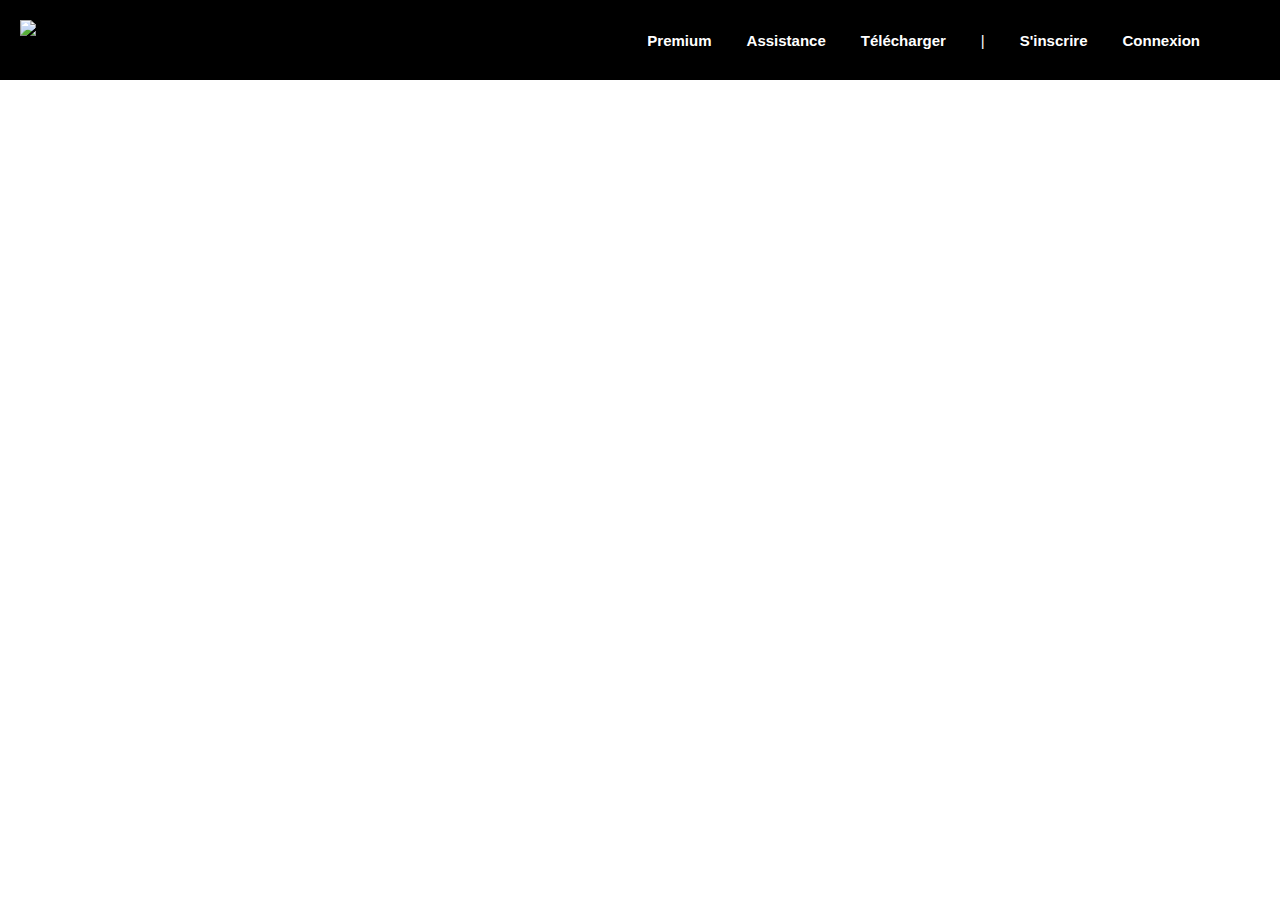
==== index.html @ 308cbd77 "Ajout du header" ====
<!DOCTYPE html>
<html lang="fr">
<head>
    <meta charset="UTF-8">
    <meta name="viewport" content="width=device-width, initial-scale=1.0">
    <link rel="stylesheet" href="css/style.css">
    <link rel="preload" href="https://open.scdn.co/fonts/CircularSpUIv3T-Bold.woff2" as="font" type="font/woff2" crossorigin="true">
    <link rel="preload" href="https://open.scdn.co/fonts/CircularSpUIv3T-Black.woff2" as="font" type="font/woff2" crossorigin="true">
    <link rel="preload" href="https://open.scdn.co/fonts/CircularSpUIv3T-Book.woff2" as="font" type="font/woff2" crossorigin="true">
</head>
<body>

    <header>
        <div class='icon head'>
            <img src='https://storage.googleapis.com/pr-newsroom-wp/1/2018/11/Spotify_Logo_CMYK_White.png' alt='Logo Spotify'>
        </div>
        <nav>
            <ul>
                <li class='menu'>Premium</li>
                <li class='menu'>Assistance</li>
                <li class='menu'>Télécharger</li>
                <li class='bar'>|</li>
                <li class='menu'>S'inscrire</li>
                <li class='menu'>Connexion</li>
            </ul>
        </nav>
    </header>
    
</body>
</html>
---- css/style.css ----
html,body{
    margin: 0;
    padding: 0;
    font-family: Circular, spotify-circular, Helvetica, Arial, sans-serif;
}
header{
    background-color: black;
    height: 80px;
    width: 100%;
}
.icon img{
    width: 135px;
    padding-left:20px;
    padding-top:20px;
}

.head img{
    position: absolute;
}
header nav{
    height: 100%;
}
header nav ul{
    display: flex;
    flex-direction: row;
    list-style: none;
    justify-content: flex-end;
    margin: auto;
    padding-top: 32px;
}
header nav ul li{
    padding-right: 25px;
    padding-left: 10px;
    color: white;
    font-size: 15px;
}
header nav ul li.menu{
    font-weight: bold;
}
header nav ul li:last-of-type{
    padding-right: 80px;
}
header nav ul li.menu:hover{
    color: #1ed760;
    cursor: pointer;
}
header nav ul li.bar:hover{
    cursor: default;
}
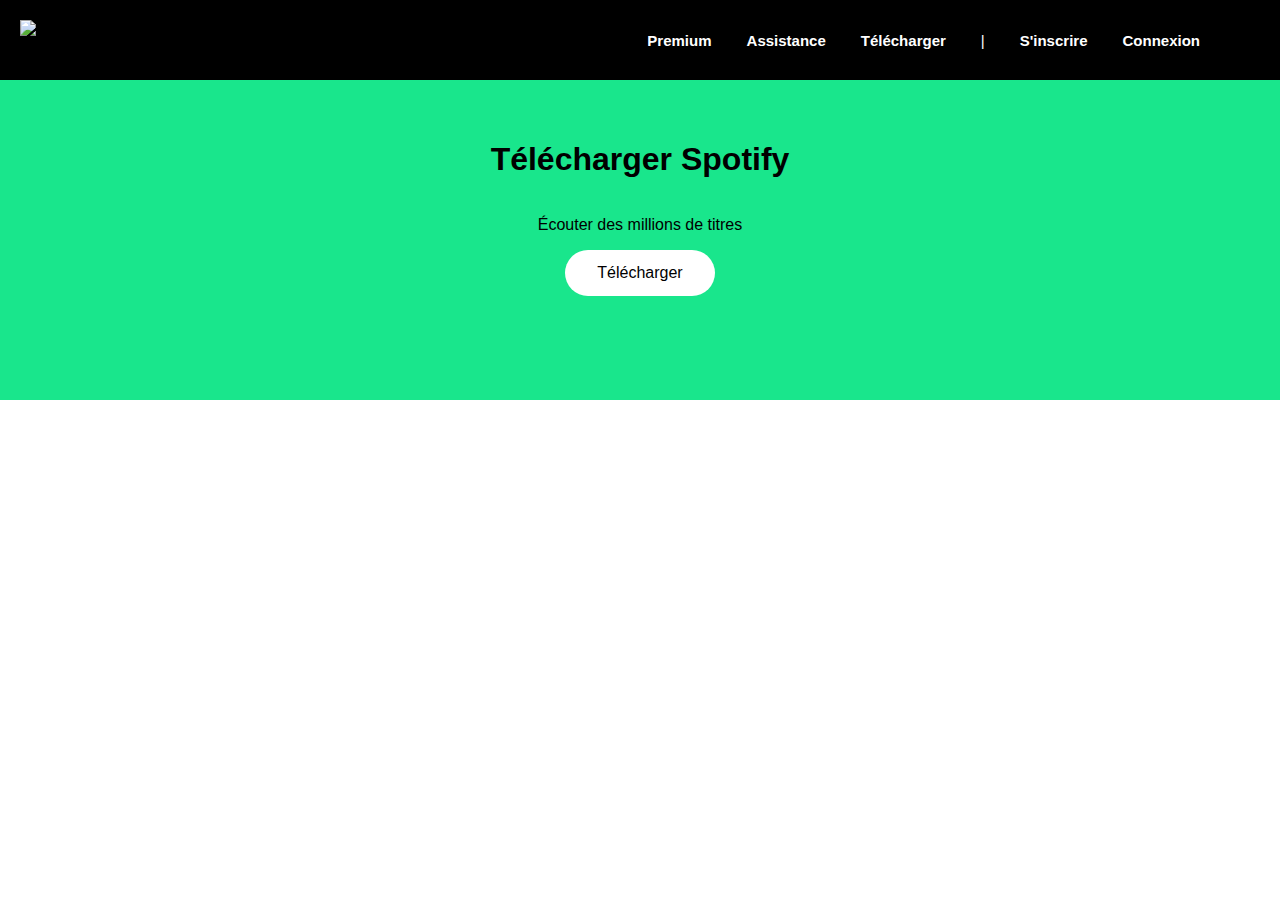
==== commit 9e00f937: "ajout du premier bandeau de telechargement" ====
--- a/index.html
+++ b/index.html
@@ -25,6 +25,14 @@
             </ul>
         </nav>
     </header>
+
+    <section id='bandeau_upload'>
+        <div>
+            <h1>Télécharger Spotify</h1>
+            <p>Écouter des millions de titres</p>
+            <div id="button">Télécharger</div>
+        </div>
+    </section>
     
 </body>
 </html>--- a/css/style.css
+++ b/css/style.css
@@ -46,4 +46,33 @@
 }
 header nav ul li.bar:hover{
     cursor: default;
+}
+
+/*Bandeau de téléchargement*/
+#bandeau_upload{
+    background-color: rgb(25, 230, 140);
+    padding: 40px 15px 104px;
+}
+
+#bandeau_upload div{
+    text-align: center;
+    display: flex;
+    flex-direction: column;
+    -webkit-box-align: center;
+    align-items: center;
+    -webkit-box-pack: center;
+    justify-content: center;
+}
+
+#bandeau_upload div #button{
+    background-color: var(--background-base,#ffffff);
+    color: var(--text-base,#000000);
+    border-radius: 500px;
+    font-size: inherit;
+    padding: 14px 32px;
+}
+
+#bandeau_upload div #button:hover{
+    background-color: #dedede;
+    font-weight: bold;
 }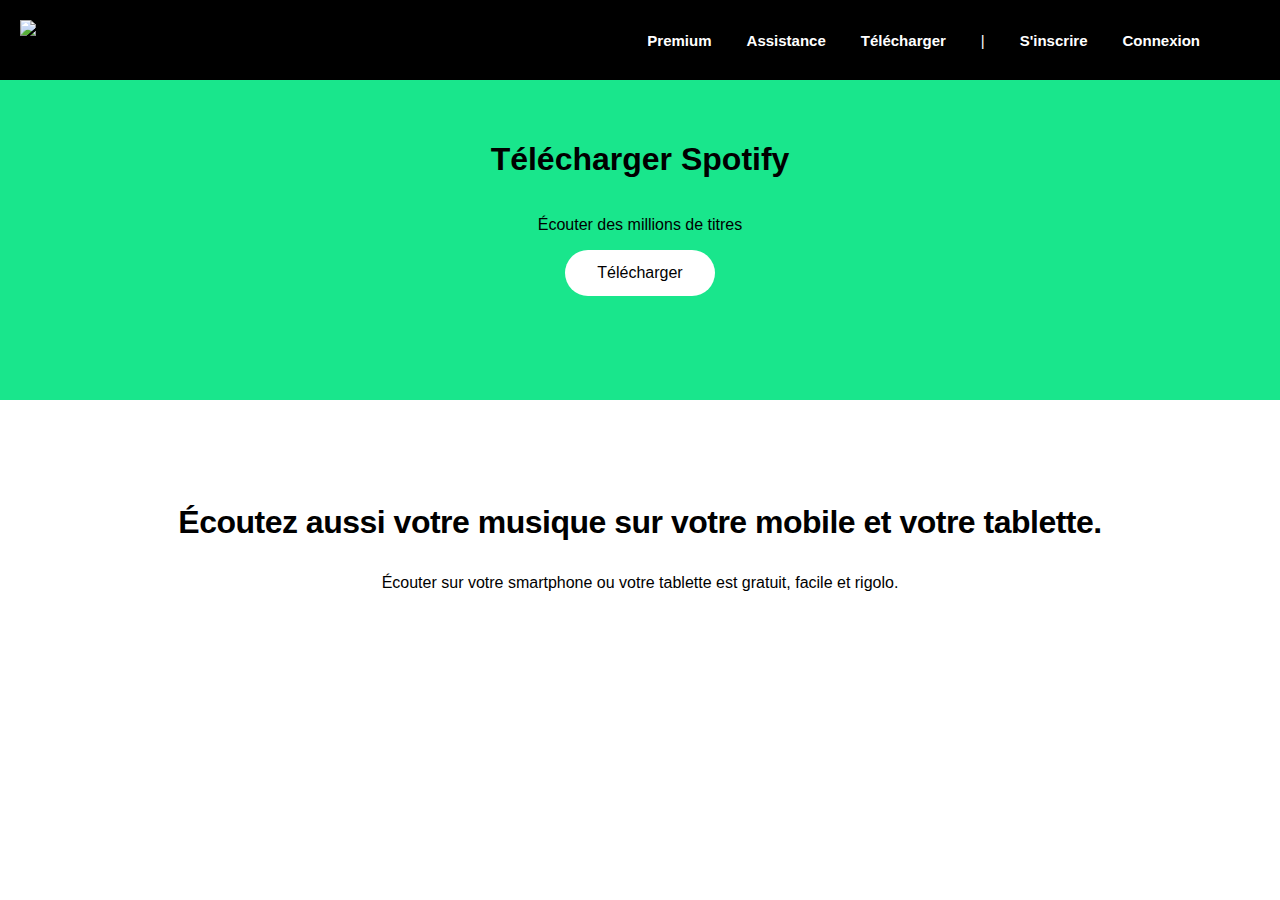
==== commit 9ac7b6e4: "ajout du deuxième bandeau de telechargement" ====
--- a/index.html
+++ b/index.html
@@ -33,6 +33,14 @@
             <div id="button">Télécharger</div>
         </div>
     </section>
+
+    <section id='plateform_upload'>
+        <div>
+        <h3>Écoutez aussi votre musique sur votre mobile et votre tablette.</h3>
+        <p>Écouter sur votre smartphone ou votre tablette est gratuit, facile et rigolo.</p>
+        </div>
+
+    </section>
     
 </body>
 </html>--- a/css/style.css
+++ b/css/style.css
@@ -75,4 +75,19 @@
 #bandeau_upload div #button:hover{
     background-color: #dedede;
     font-weight: bold;
+}
+
+#plateform_upload{
+    background-color: white;
+    padding: 70px 15px;
+}
+#plateform_upload div{
+    margin: 0px auto;
+    max-width: 1170px;
+    text-align: center;
+}
+#plateform_upload h3{
+    font-size: 32px;
+    line-height: 40px;
+    letter-spacing: -0.5px;
 }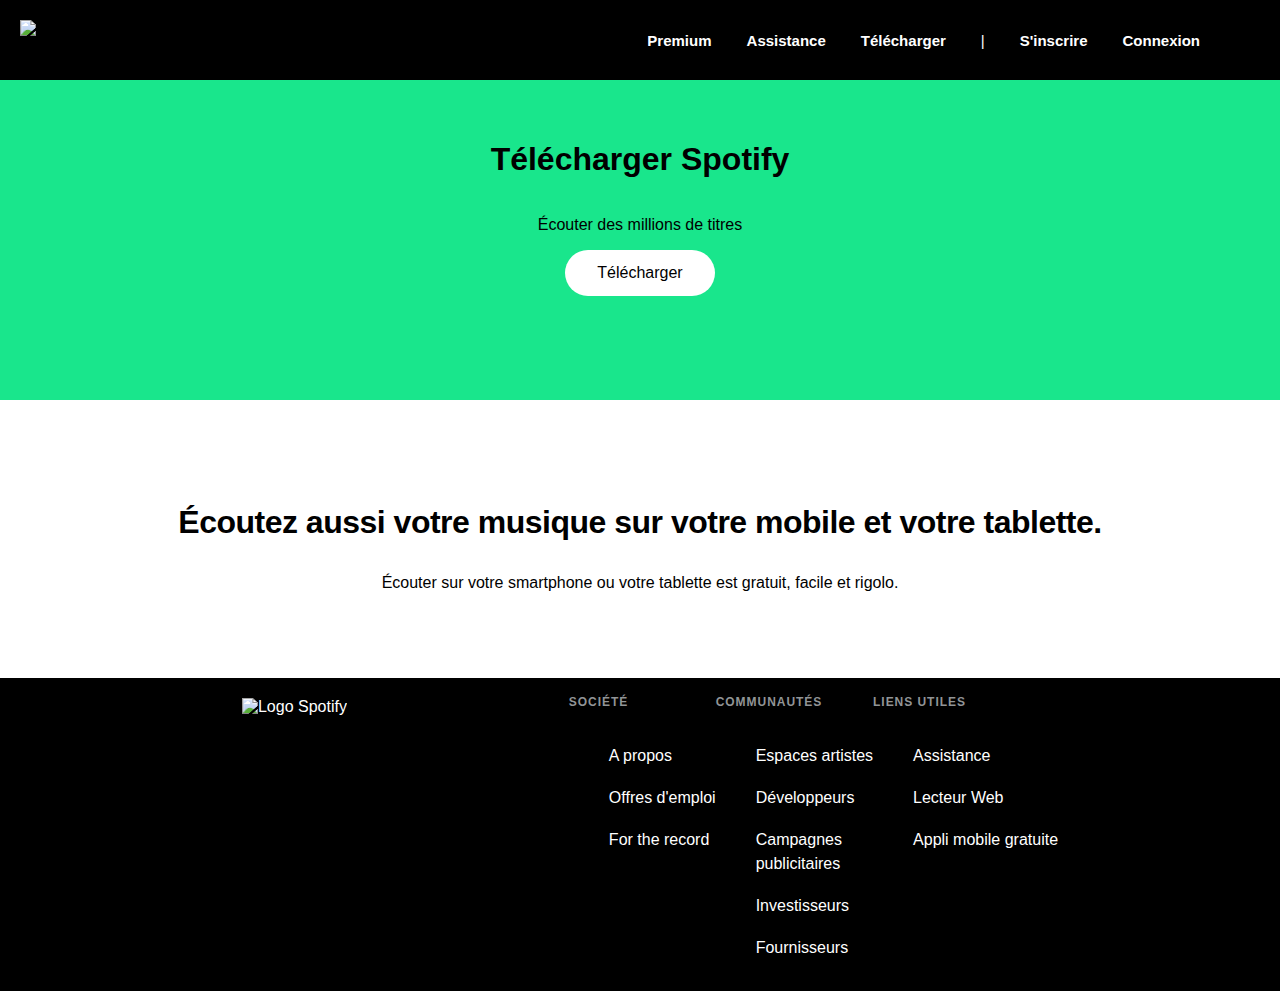
==== commit 350c9e7c: "Ajout du footer" ====
--- a/index.html
+++ b/index.html
@@ -41,6 +41,35 @@
         </div>
 
     </section>
+
+    <footer>
+        <div class='icon'>
+            <img src='https://storage.googleapis.com/pr-newsroom-wp/1/2018/11/Spotify_Logo_CMYK_White.png' alt='Logo Spotify'>
+        </div>
+        <nav>
+            <dl>
+                <dt>Société</dt>
+                <dd>A propos</dd>
+                <dd>Offres d'emploi</dd>
+                <dd>For the record</dd>
+            </dl>
+            <dl>
+                <dt>Communautés</dt>
+                <dd>Espaces artistes</dd>
+                <dd>Développeurs</dd>
+                <dd>Campagnes<br>publicitaires</dd>
+                <dd>Investisseurs</dd>
+                <dd>Fournisseurs</dd>
+            </dl>
+            <dl>
+                <dt>Liens utiles</dt>
+                <dd>Assistance</dd>
+                <dd>Lecteur Web</dd>
+                <dd>Appli mobile gratuite</dd>
+            </dl>
+        </nav>
+
+    </footer>
     
 </body>
 </html>--- a/css/style.css
+++ b/css/style.css
@@ -90,4 +90,39 @@
     font-size: 32px;
     line-height: 40px;
     letter-spacing: -0.5px;
+}
+
+footer{
+    color: white;
+    background-color:#000;
+    width:100vw;
+}
+footer{
+    display: flex;
+    justify-content: space-evenly;
+}
+footer nav{
+    display: flex;
+    justify-content: center;
+}
+dt{
+    color: #919496;
+    font-size: 12px;
+    font-weight: 900;
+    line-height: 1.4;
+    letter-spacing: .08em;
+    text-transform: uppercase;
+    margin-bottom:30px;
+}
+dd{
+    font-size: 16px;
+    font-family: Circular,spotify-circular,Helvetica,Arial,sans-serif;
+    font-weight: 400;
+    line-height: 1.5;
+    text-decoration: none;
+    padding: 3px 0 15px;
+}
+dd:hover{
+    cursor:pointer;
+    color: #1ed760;
 }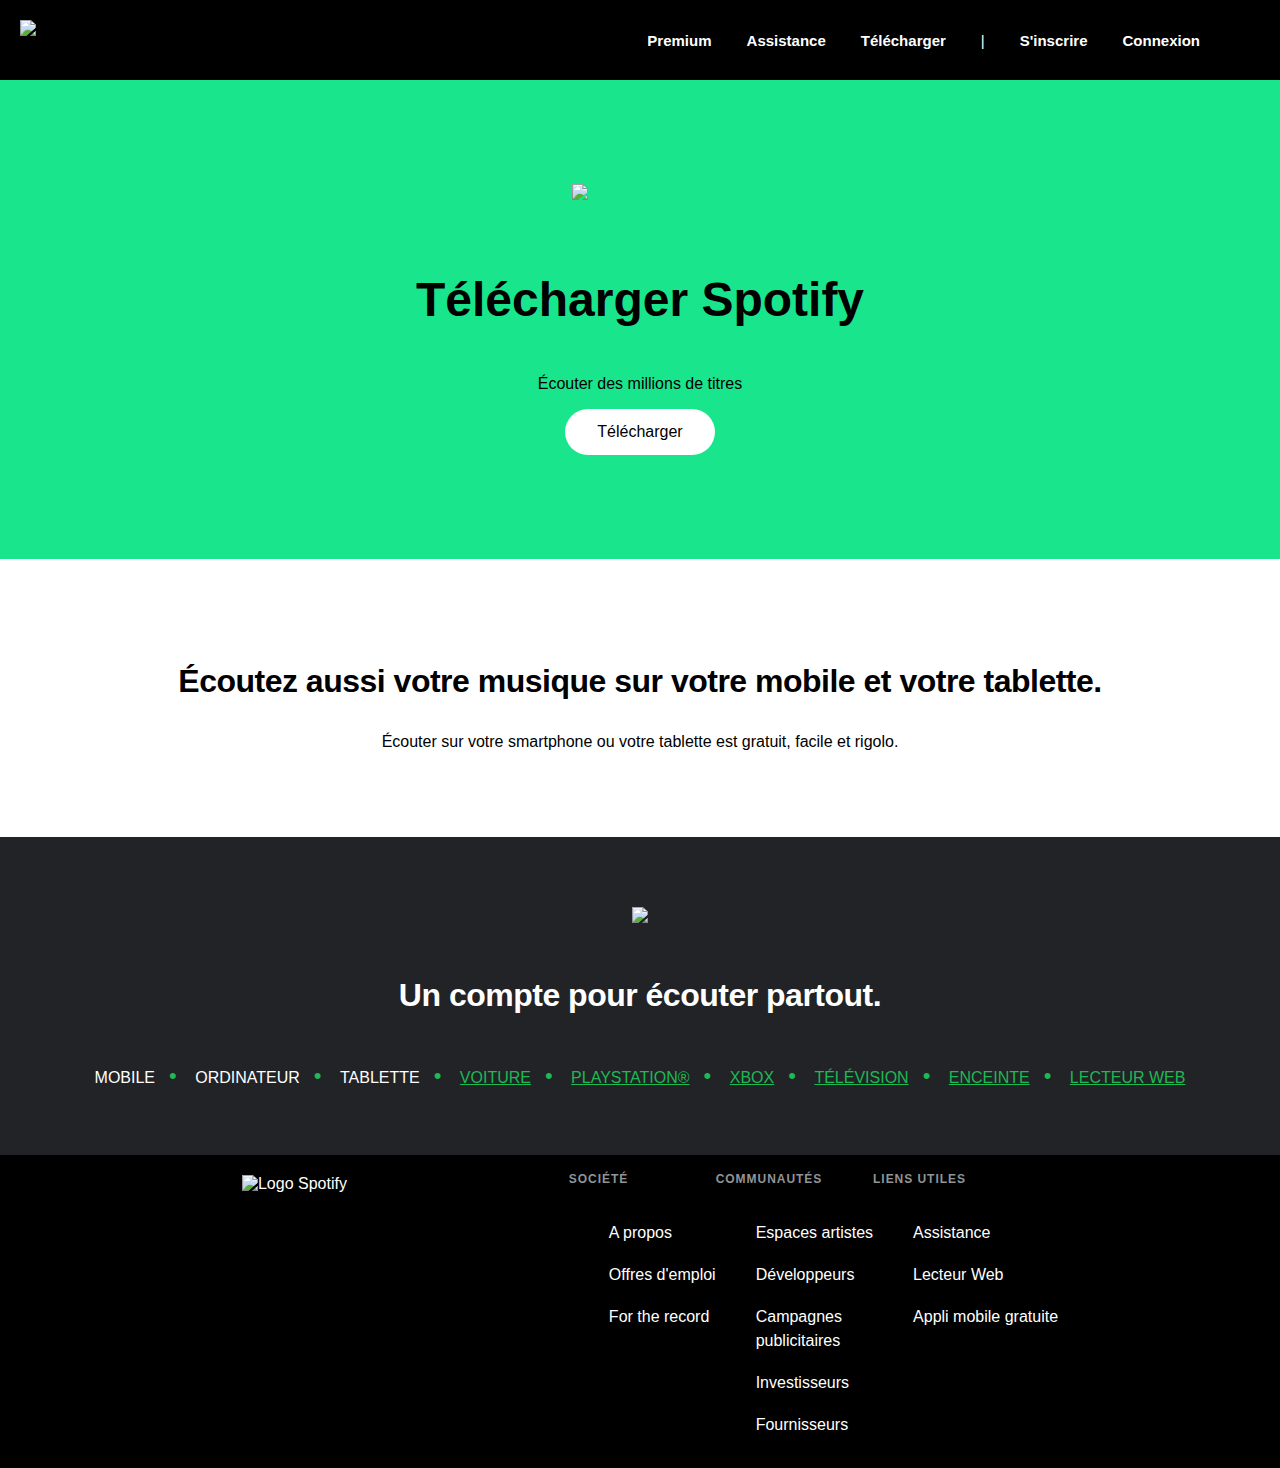
==== commit dd814a4b: "ajout du bandeau indiquant les différentes plateformes" ====
--- a/index.html
+++ b/index.html
@@ -28,6 +28,9 @@
 
     <section id='bandeau_upload'>
         <div>
+            <div class="img">
+                <img src="https://www-growth.scdn.co/static/download/laptop.svg" class="img1">
+            </div>
             <h1>Télécharger Spotify</h1>
             <p>Écouter des millions de titres</p>
             <div id="button">Télécharger</div>
@@ -39,7 +42,28 @@
         <h3>Écoutez aussi votre musique sur votre mobile et votre tablette.</h3>
         <p>Écouter sur votre smartphone ou votre tablette est gratuit, facile et rigolo.</p>
         </div>
+    </section>
 
+    <section id='all_plateform'>
+        <div>
+            <div class='devices_img'>
+                <img src='https://www-growth.scdn.co/static/download/all-devices.svg'>
+            </div>
+            <h3>Un compte pour écouter partout.</h3>
+        </div>
+        <div id='liste'>
+            <ul>
+                <li><span>Mobile</span></li>
+                <li><span>Ordinateur</span></li>
+                <li><span>Tablette</span></li>
+                <li><span><a>Voiture</a></span></li>
+                <li><span><a>Playstation®</a></span></li>
+                <li><span><a>Xbox</a></span></li>
+                <li><span><a>Télévision</a></span></li>
+                <li><span><a>Enceinte</a></span></li>
+                <li><span><a>Lecteur Web</a></span></li>
+            </ul>
+        </div>
     </section>
 
     <footer>
--- a/css/style.css
+++ b/css/style.css
@@ -64,6 +64,19 @@
     justify-content: center;
 }
 
+#bandeau_upload div h1{
+    font-size: 48px;
+}
+
+.img{
+    width:136px;
+    margin-bottom:40px;
+    margin-top:64px
+}
+.img1{
+    width: 100%;
+}
+
 #bandeau_upload div #button{
     background-color: var(--background-base,#ffffff);
     color: var(--text-base,#000000);
@@ -90,6 +103,57 @@
     font-size: 32px;
     line-height: 40px;
     letter-spacing: -0.5px;
+}
+
+#all_plateform{
+    background-color: rgb(34, 35, 38);
+    padding: 70px 15px 50px;
+    color: white;
+}
+#all_plateform #liste{
+    display: flex;
+    -webkit-box-pack: center;
+    justify-content: center;
+}
+#all_plateform #liste ul{
+    padding-left: 0px;
+}
+#all_plateform #liste ul li{
+    text-transform: uppercase;
+    display: inline-block;
+}
+
+#all_plateform #liste ul li:not(:last-child)::after {
+    font-size: 22px;
+    content: "•";
+    padding-left: 14px;
+    padding-right: 14px;
+    color: rgb(29, 185, 84);
+}
+#all_plateform #liste ul li a{
+    color: rgb(29, 185, 84);
+    text-decoration: underline;
+}
+#all_plateform div{
+    text-align: center;
+    display: flex;
+    flex-direction: column;
+    -webkit-box-align: center;
+    align-items: center;
+    -webkit-box-pack: center;
+    justify-content: center;
+}
+#all_plateform div h3{
+    font-size: 32px;
+    line-height: 40px;
+    letter-spacing: -0.5px;
+}
+
+.devices_img{
+    width: 100%;
+    max-width: 560px;
+    margin-bottom: 20px;
+    padding: 0px 40px;
 }
 
 footer{
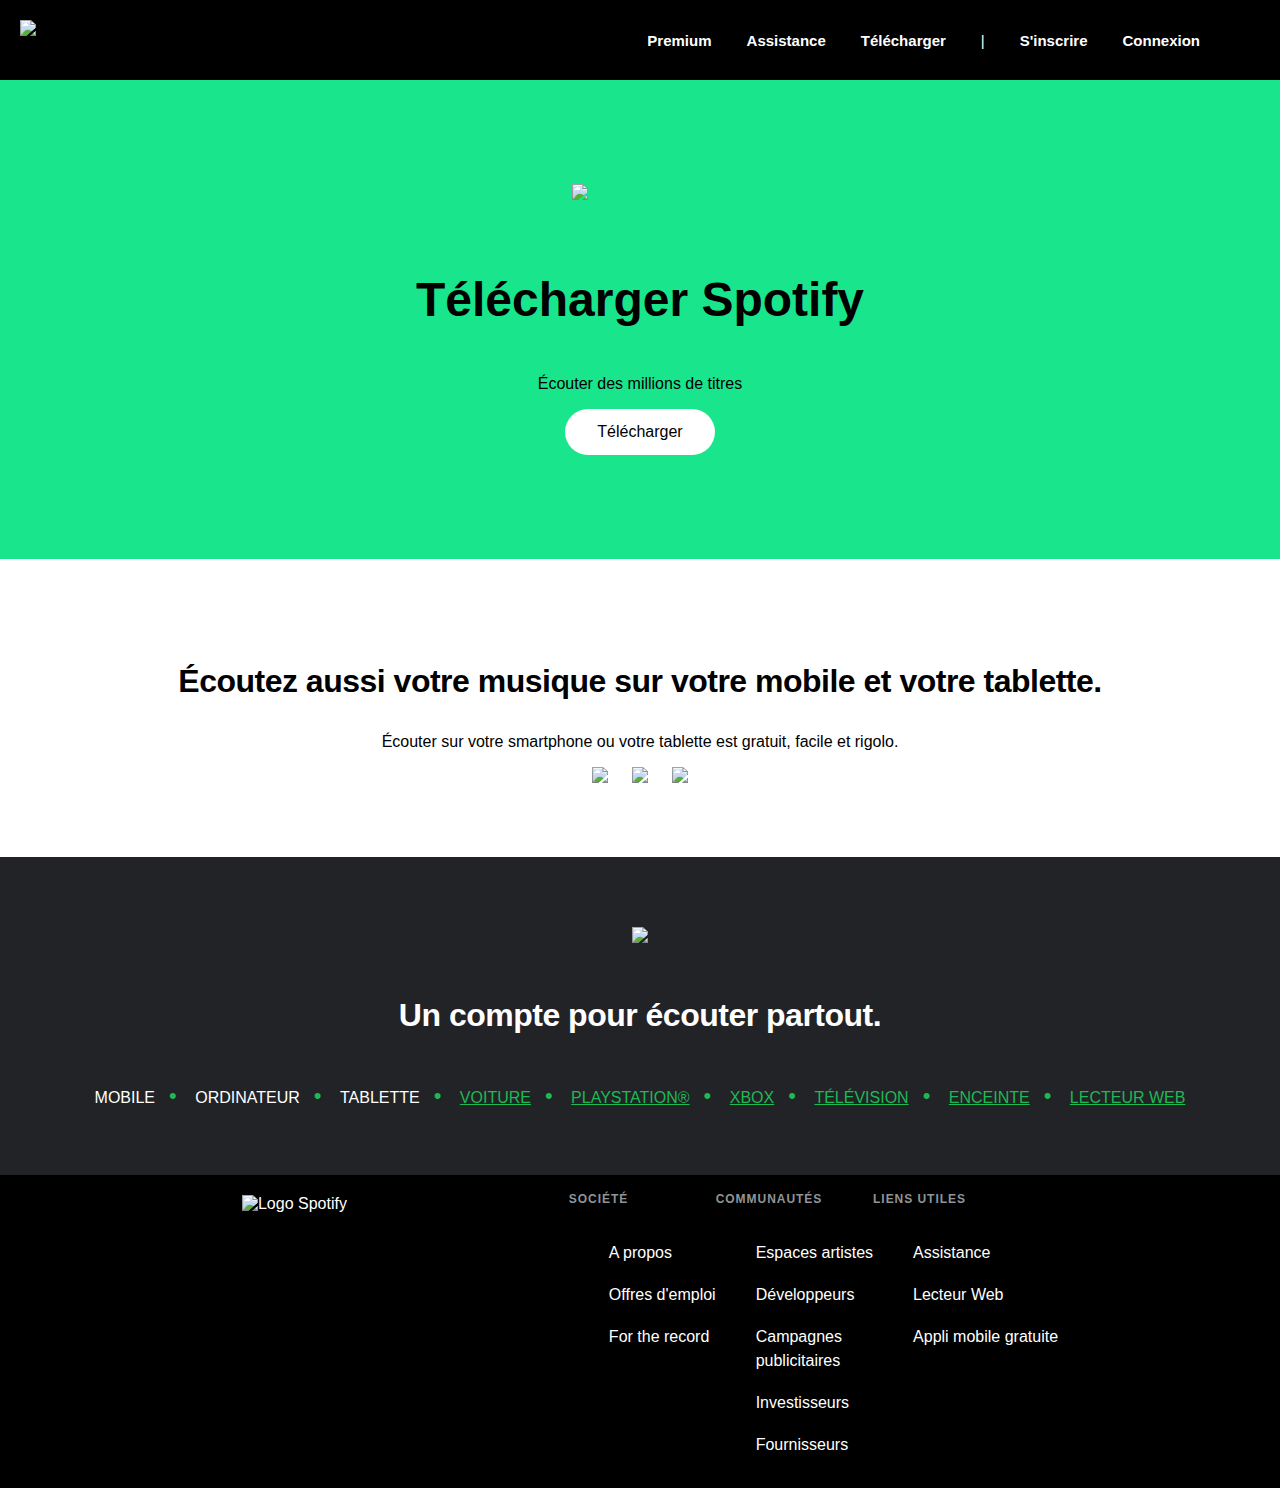
==== commit 5f424948: "ajout des images et des liens vers les applications" ====
--- a/index.html
+++ b/index.html
@@ -41,6 +41,9 @@
         <div>
         <h3>Écoutez aussi votre musique sur votre mobile et votre tablette.</h3>
         <p>Écouter sur votre smartphone ou votre tablette est gratuit, facile et rigolo.</p>
+        <div><a href="https://apps.apple.com/us/app/spotify-discover-new-music/id324684580?label=sp_cid%3Ad9adc3ca-9c25-4001-9850-6c751c3b78e8&_branch_match_id=1014195147815241207&utm_source=Web&utm_campaign=DEFAULT&utm_medium=%2Fdownload%20page&_branch_referrer=H4sIAAAAAAAAAwXBsQqAIBQAwK9pNDV7qUFEU4tje%2BjTUJISdOnvu4utlTpTWsvb0vX1OT03jXA43I25o1uzdSEvtZyYfCc2r61HgZZoHICMjHGiFTAyoQSOwkkV1A%2BV3ePAVAAAAA%3D%3D" target="_blank"><img src="https://www-growth.scdn.co/static/badges/apple/fr.png"></a>
+        <a href="https://play.google.com/store/apps/details?id=com.spotify.music&hl=en_US&gl=US&label=sp_cid%3Ad9adc3ca-9c25-4001-9850-6c751c3b78e8&_branch_match_id=1014195147815241207&utm_source=Web&utm_campaign=DEFAULT&utm_medium=%2Fdownload%20page&_branch_referrer=H4sIAAAAAAAAAwXBSwqAIBQAwNO0NDXzF0S0C9y2D30aSVKSEnT7Zo5acxkwLvmucf%2FaFK8Tr%2FQ1izCPjm5K1oU0lrxB9A2bvbYeGFikoeOoJ4QirThBAiSnwJxUQf3Ak%2B2YVAAAAA%3D%3D" target="_blank"><img src="https://www-growth.scdn.co/static/badges/google/fr.png"></a>
+        <a href="https://www.microsoft.com/fr-fr/p/spotify-music/9ncbcszsjrsb?cid=spotifyweb-windows10-store-direct&rtc=1#activetab=pivot:overviewtab" target="_blank"><img src="https://www-growth.scdn.co/static/badges/microsoft-windows/fr.png"></a></div>
         </div>
     </section>
 
--- a/css/style.css
+++ b/css/style.css
@@ -104,6 +104,12 @@
     line-height: 40px;
     letter-spacing: -0.5px;
 }
+#plateform_upload div a{
+    margin: 10px;
+}
+#plateform_upload div img{
+    height: 40px;
+}
 
 #all_plateform{
     background-color: rgb(34, 35, 38);
@@ -159,7 +165,7 @@
 footer{
     color: white;
     background-color:#000;
-    width:100vw;
+    width:100%;
 }
 footer{
     display: flex;
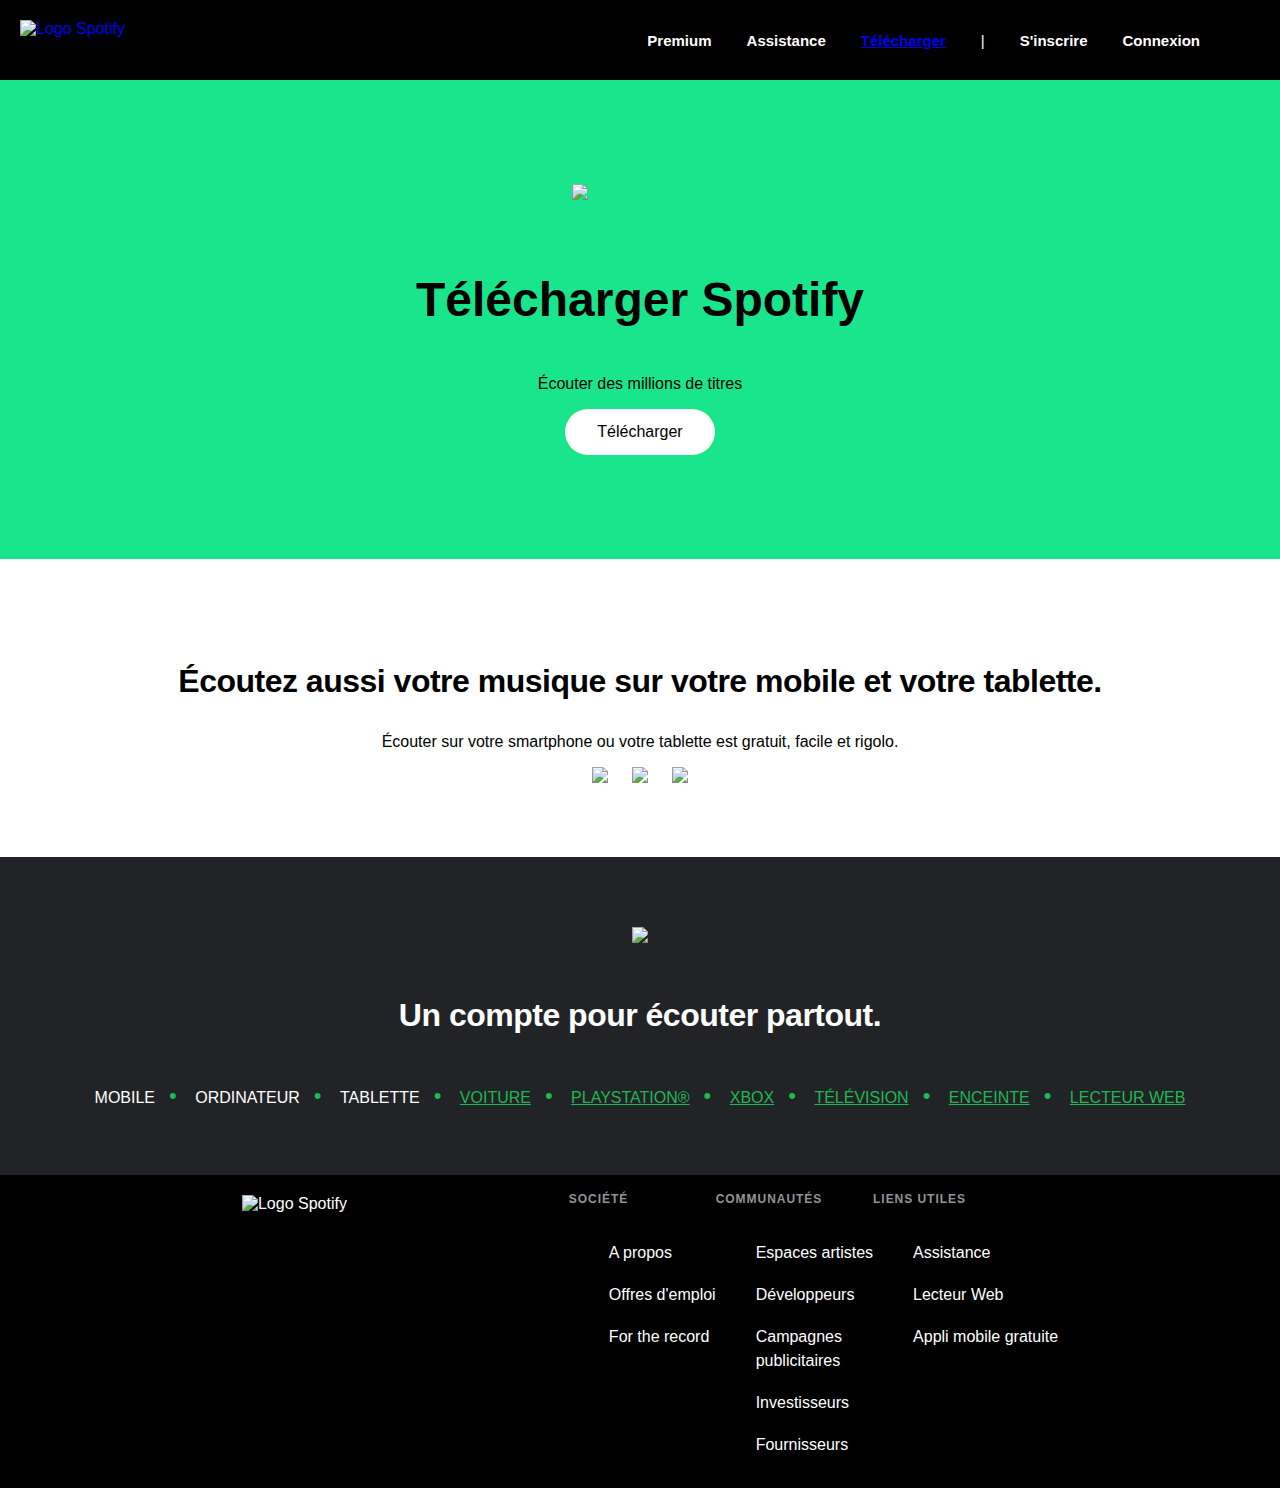
==== commit fd0e4e1a: "ajout des liens vers les pages" ====
--- a/index.html
+++ b/index.html
@@ -2,6 +2,7 @@
 <html lang="fr">
 <head>
     <meta charset="UTF-8">
+    <title>Téléchargement</title>
     <meta name="viewport" content="width=device-width, initial-scale=1.0">
     <link rel="stylesheet" href="css/style.css">
     <link rel="preload" href="https://open.scdn.co/fonts/CircularSpUIv3T-Bold.woff2" as="font" type="font/woff2" crossorigin="true">
@@ -12,13 +13,13 @@
 
     <header>
         <div class='icon head'>
-            <img src='https://storage.googleapis.com/pr-newsroom-wp/1/2018/11/Spotify_Logo_CMYK_White.png' alt='Logo Spotify'>
+            <a href="accueil.html"><img src='https://storage.googleapis.com/pr-newsroom-wp/1/2018/11/Spotify_Logo_CMYK_White.png' alt='Logo Spotify'></a>
         </div>
         <nav>
             <ul>
                 <li class='menu'>Premium</li>
                 <li class='menu'>Assistance</li>
-                <li class='menu'>Télécharger</li>
+                <li class='menu'><a href="index.html">Télécharger</a></li>
                 <li class='bar'>|</li>
                 <li class='menu'>S'inscrire</li>
                 <li class='menu'>Connexion</li>
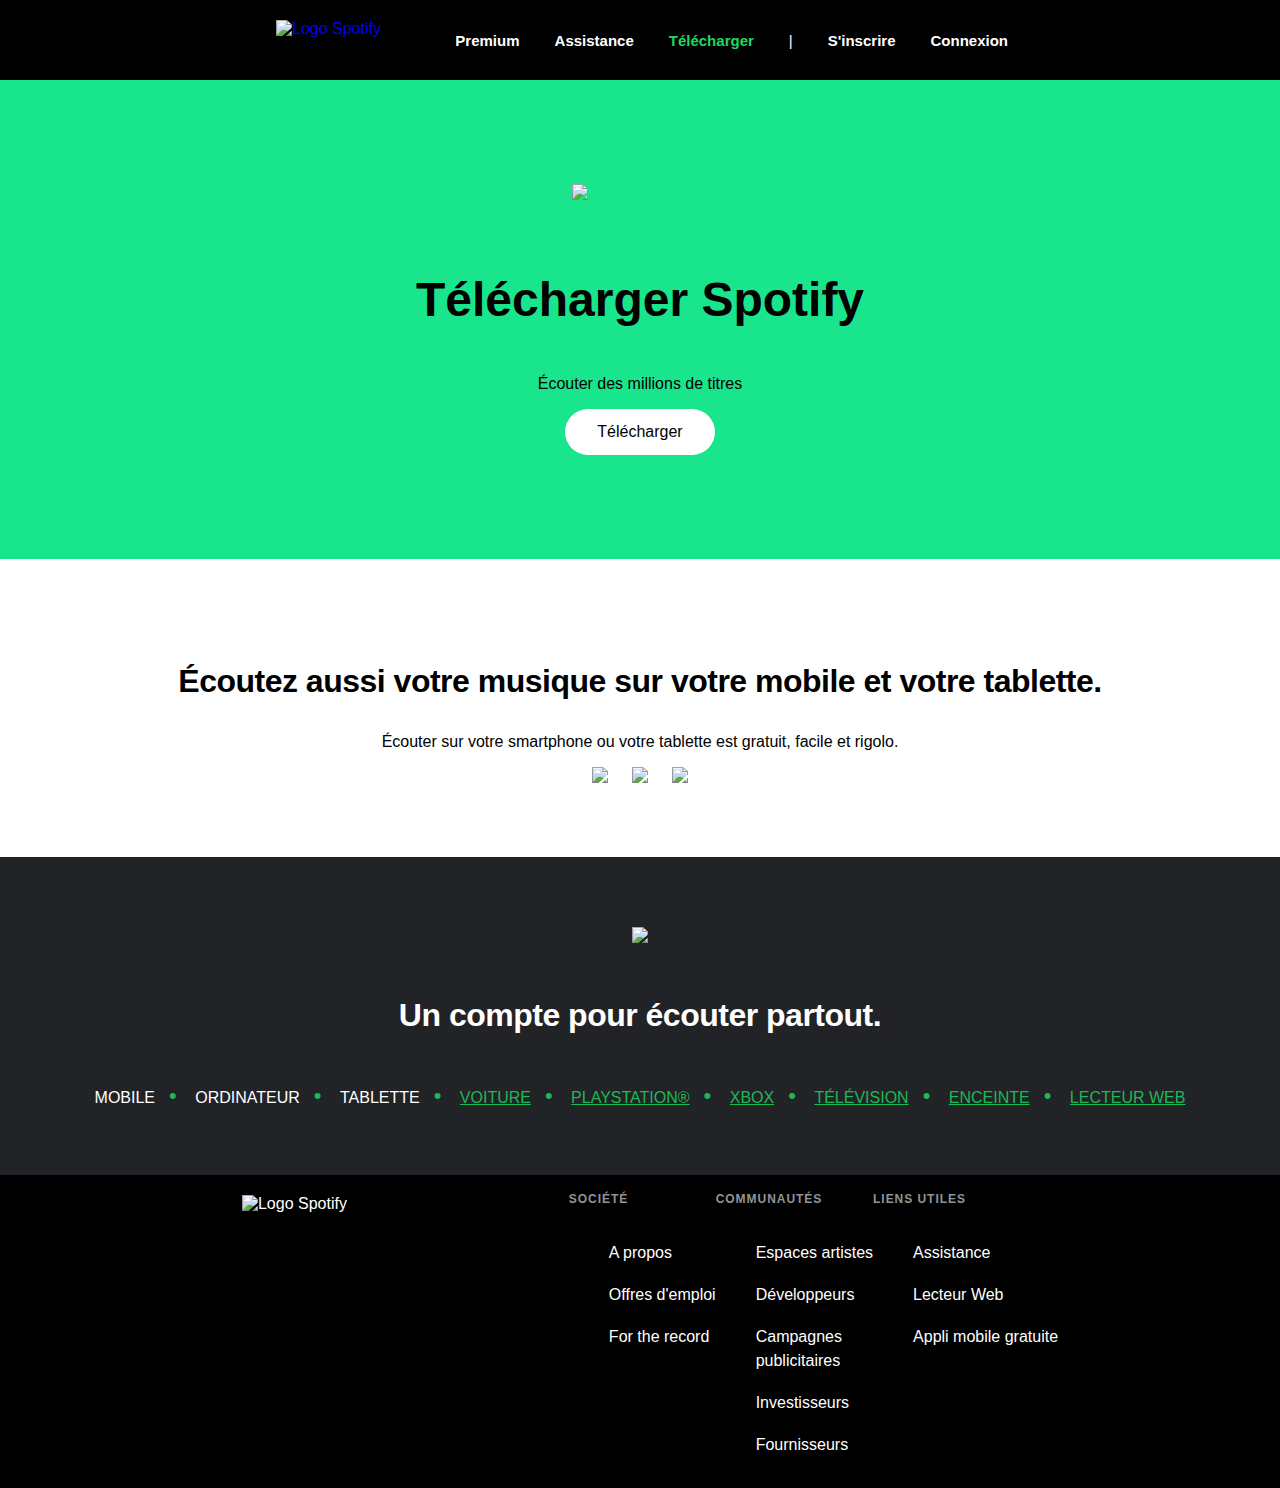
==== commit b191bd18: "Rectification header" ====
--- a/index.html
+++ b/index.html
@@ -13,13 +13,13 @@
 
     <header>
         <div class='icon head'>
-            <a href="accueil.html"><img src='https://storage.googleapis.com/pr-newsroom-wp/1/2018/11/Spotify_Logo_CMYK_White.png' alt='Logo Spotify'></a>
+            <a href="accueil.html"><img src='https://storage.googleapis.com/pr-newsroom-wp/1/2018/11/Spotify_Logo_CMYK_White.png' alt='Logo Spotify' class='logospot'></a>
         </div>
-        <nav>
+        <nav id='menunav'>
             <ul>
                 <li class='menu'>Premium</li>
                 <li class='menu'>Assistance</li>
-                <li class='menu'><a href="index.html">Télécharger</a></li>
+                <li class='menu active'>Télécharger</li>
                 <li class='bar'>|</li>
                 <li class='menu'>S'inscrire</li>
                 <li class='menu'>Connexion</li>
--- a/css/style.css
+++ b/css/style.css
@@ -40,14 +40,22 @@
 header nav ul li:last-of-type{
     padding-right: 80px;
 }
-header nav ul li.menu:hover{
+header nav ul li.menu:hover:not(.active){
     color: #1ed760;
     cursor: pointer;
 }
 header nav ul li.bar:hover{
     cursor: default;
 }
-
+.active{
+    color: #1ed760;
+}
+.logospot{
+    margin-left:20%;
+}
+#menunav{
+    margin-right:15%;
+}
 /*Bandeau de téléchargement*/
 #bandeau_upload{
     background-color: rgb(25, 230, 140);
